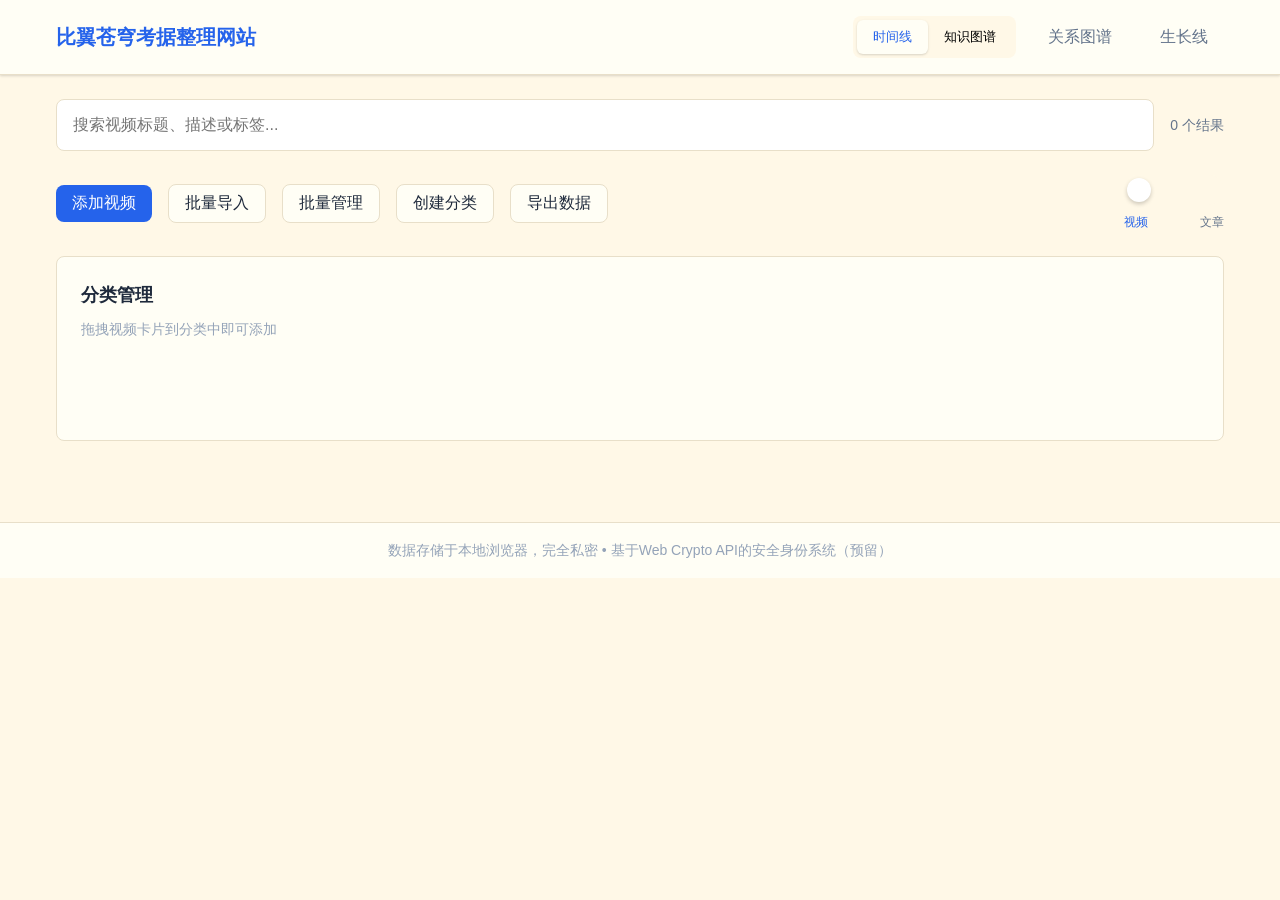
==== index.html @ 82d3953d "Add files via upload" ====
<!DOCTYPE html>
<html lang="zh-CN">
<head>
    <meta charset="UTF-8">
    <meta name="viewport" content="width=device-width, initial-scale=1.0">
    <title>比翼苍穹考据整理网站</title>
    <link rel="stylesheet" href="style.css">
</head>
<body>
    <header class="header">
        <div class="container">
            <h1 class="site-title">比翼苍穹考据整理网站</h1>
            <nav class="nav">
                <div class="mode-switcher">
                    <button class="mode-btn active" data-mode="timeline">时间线</button>
                    <button class="mode-btn" data-mode="knowledge">知识图谱</button>
                </div>
                <div class="nav-links">
                    <a href="relations.html" class="nav-link">关系图谱</a>
                    <a href="growth-graph.html" class="nav-link">生长线</a>
                </div>
            </nav>
        </div>
    </header>

    <main class="main">
        <div class="container">
            <!-- 搜索区域 -->
            <section class="search-section">
                <div class="search-container">
                    <input type="text" id="search-input" class="search-input" placeholder="搜索视频标题、描述或标签...">
                    <div class="search-stats">
                        <span id="search-results-count">0</span> 个结果
                    </div>
                </div>
                <div id="tag-cloud" class="tag-cloud hidden">
                    <!-- 标签云将在知识图谱模式下动态生成 -->
                </div>
            </section>

            <!-- 操作按钮 -->
            <section class="actions-section">
                <button id="add-video-btn" class="btn btn-primary">添加视频</button>
                <button id="batch-import-btn" class="btn btn-secondary">批量导入</button>
                <button id="batch-manage-btn" class="btn btn-secondary">批量管理</button>
                <button id="add-category-btn" class="btn btn-secondary">创建分类</button>
                <button id="export-btn" class="btn btn-secondary">导出数据</button>
                <!-- 视频/文章切换按钮 -->
                <div class="type-toggle">
                    <div class="toggle-container">
                        <div class="toggle-track">
                            <div class="toggle-thumb" id="type-toggle"></div>
                        </div>
                        <div class="toggle-labels">
                            <span class="toggle-label video-label active">视频</span>
                            <span class="toggle-label article-label">文章</span>
                        </div>
                    </div>
                </div>
            </section>

            <!-- 批量管理工具栏 -->
            <section id="batch-toolbar" class="batch-toolbar hidden">
                <div class="batch-toolbar-left">
                    <span class="batch-select-info">已选择 <span id="batch-selected-count">0</span> 项</span>
                </div>
                <div class="batch-toolbar-right">
                    <button type="button" id="batch-select-all-btn" class="btn btn-secondary btn-sm">全选</button>
                    <button type="button" id="batch-deselect-all-btn" class="btn btn-secondary btn-sm">全不选</button>
                    <button type="button" id="batch-delete-btn" class="btn btn-danger btn-sm">批量删除</button>
                    <button type="button" id="batch-exit-btn" class="btn btn-secondary btn-sm">退出管理</button>
                </div>
            </section>

            <!-- 接口管理（仅开发者模式可见） -->
            <section class="api-section" aria-hidden="true">
                <h3>B站接口管理</h3>
                <p class="api-section-hint">设置要自动监控的B站空间页面，系统将每24小时自动检测并导入新视频与专栏。</p>
                <div class="api-settings">
                    <div class="api-setting">
                        <label for="video-api-url">视频空间页</label>
                        <input type="text" id="video-api-url" placeholder="https://space.bilibili.com/.../upload/video" value="https://space.bilibili.com/1939904826/upload/video">
                    </div>
                    <div class="api-setting">
                        <label for="article-api-url">专栏空间页</label>
                        <input type="text" id="article-api-url" placeholder="https://space.bilibili.com/.../upload/opus" value="https://space.bilibili.com/1939904826/upload/opus">
                    </div>
                    <div class="api-actions">
                        <button id="save-api-btn" class="btn btn-secondary">保存接口设置</button>
                        <button id="refresh-api-btn" class="btn btn-primary">手动刷新爬取</button>
                    </div>
                    <p id="api-crawl-status" class="api-crawl-status"></p>
                    <div class="api-setting dev-tools-block">
                        <h4>开发者工具</h4>
                        <p class="api-section-hint">控制台命令：<code>KBDev.enable()</code> 开启开发者 · <code>KBDev.disable()</code> 游客模式 · <code>KBDev.enableFloat()</code> 开启本站悬浮窗 · <code>KBDev.status()</code> 查看状态</p>
                        <label class="float-crawler-setting-label" id="float-crawler-setting-row">
                            <input type="checkbox" id="float-crawler-toggle-setting">
                            开启本站 B 站爬取悬浮窗
                        </label>
                        <div class="api-setting">
                            <label for="kb-bookmarklet-url">知识库地址（导入目标）</label>
                            <input type="text" id="kb-bookmarklet-url" placeholder="index.html 的完整 URL 或 file:/// 路径">
                            <div class="api-actions">
                                <button type="button" id="copy-userscript-btn" class="btn btn-primary btn-sm">复制油猴脚本（推荐）</button>
                                <button type="button" id="copy-bookmarklet-btn" class="btn btn-secondary btn-sm">复制 B 站激活书签</button>
                            </div>
                            <p class="api-section-hint"><strong>在 B 站显示悬浮窗：</strong>安装油猴脚本（Tampermonkey）后，访问任意 bilibili.com 页面即可看到右下角「爬」按钮。或复制激活书签，在 B 站页面点击一次即可激活。</p>
                            <p class="api-section-hint">爬取流程：在 B 站页面点击悬浮窗 → 选择视频/专栏 → 编辑后「导入知识库」→ 自动打开知识库页面确认导入。</p>
                        </div>
                    </div>
                </div>
            </section>

            <!-- 分类区域 -->
            <section id="categories-section" class="categories-section">
                <h3 class="section-title">分类管理</h3>
                <p class="section-hint">拖拽视频卡片到分类中即可添加</p>
                <div id="categories-container" class="categories-container">
                    <!-- 分类将在这里动态渲染 -->
                </div>
            </section>

            <!-- 内容容器 -->
            <section id="content-container" class="content-container">
                <!-- 视频卡片将在这里动态渲染 -->
            </section>

            <!-- 加载指示器 -->
            <div id="loading-indicator" class="loading-indicator hidden">
                <div class="spinner"></div>
                <span>加载中...</span>
            </div>

            <!-- 滚动哨兵（用于无限滚动） -->
            <div id="scroll-sentinel" class="scroll-sentinel"></div>
        </div>
    </main>

    <!-- 添加视频模态框 -->
    <div id="add-video-modal" class="modal hidden">
        <div class="modal-content">
            <div class="modal-header">
                <h2>添加内容</h2>
                <button id="close-modal" class="close-btn">×</button>
            </div>
            <form id="video-form" class="video-form">
                <div class="form-group">
                    <label for="content-type">内容类型</label>
                    <select id="content-type" name="type" class="form-control">
                        <option value="video">视频</option>
                        <option value="article">文章</option>
                    </select>
                </div>
                
                <div class="form-group">
                    <label for="video-url">链接</label>
                    <input type="url" id="video-url" name="url" required placeholder="https://www.bilibili.com/video/BV... 或 https://www.bilibili.com/read/cv...">
                    <button type="button" id="smart-fill-btn" class="btn btn-smart">智能填充</button>
                </div>
                
                <div class="form-group">
                    <label for="video-title">标题</label>
                    <input type="text" id="video-title" name="title" required placeholder="标题">
                </div>
                
                <div class="form-group">
                    <label for="video-cover">封面图URL</label>
                    <input type="url" id="video-cover" name="cover" placeholder="https://...">
                </div>
                
                <div class="form-group">
                    <label for="cover-upload">上传封面图</label>
                    <input type="file" id="cover-upload" name="cover-upload" accept="image/*">
                    <div id="cover-preview" class="cover-preview">
                        <img id="preview-image" src="" alt="预览" class="hidden">
                    </div>
                    <div id="paste-area" class="paste-area">
                        <p>或直接粘贴图片到此处</p>
                    </div>
                </div>
                
                <div class="form-group">
                    <label for="video-desc">描述</label>
                    <textarea id="video-desc" name="desc" rows="3" placeholder="简介或笔记"></textarea>
                </div>
                
                <div class="form-group">
                    <label for="video-tags">标签</label>
                    <div class="tags-input-container">
                        <input type="text" id="video-tags" placeholder="输入标签，按回车或逗号分隔">
                        <div id="tags-preview" class="tags-preview"></div>
                    </div>
                </div>
                
                <div class="form-actions">
                    <button type="submit" class="btn btn-primary">保存</button>
                    <button type="button" id="cancel-form" class="btn btn-secondary">取消</button>
                </div>
            </form>
        </div>
    </div>

    <!-- 批量导入模态框 -->
    <div id="batch-import-modal" class="modal hidden">
        <div class="modal-content batch-import-content">
            <div class="modal-header">
                <h2>批量导入链接</h2>
                <button id="close-batch-modal" class="close-btn">×</button>
            </div>
            <div class="batch-import-body">
                <div class="batch-import-tip">
                    <span class="tip-icon">💡</span>
                    <p>每行输入一个网页链接，支持 B站视频/文章、YouTube、任意网页等。系统会自动识别并提取标题等信息。</p>
                </div>
                
                <div class="form-group">
                    <label for="batch-url-input">链接列表</label>
                    <textarea id="batch-url-input" rows="10" placeholder="https://www.bilibili.com/video/BV1xx411c7XX&#10;https://www.bilibili.com/read/cv12345678&#10;https://www.youtube.com/watch?v=xxxxx&#10;https://example.com/article"></textarea>
                    <div class="batch-actions-row">
                        <button type="button" id="batch-paste-btn" class="btn btn-sm btn-secondary">从剪贴板粘贴</button>
                        <button type="button" id="batch-clear-btn" class="btn btn-sm btn-secondary">清空</button>
                        <span class="batch-count"><span id="batch-url-count">0</span> 个链接</span>
                    </div>
                </div>

                <div class="form-group">
                    <label>通用设置（应用于所有条目）</label>
                    <div class="batch-settings">
                        <div class="setting-item">
                            <label for="batch-default-type">默认类型</label>
                            <select id="batch-default-type" class="form-control form-control-sm">
                                <option value="auto">自动检测</option>
                                <option value="video">视频</option>
                                <option value="article">文章</option>
                            </select>
                        </div>
                        <div class="setting-item">
                            <label for="batch-tags">通用标签</label>
                            <input type="text" id="batch-tags" class="form-control form-control-sm" placeholder="多个标签用逗号分隔">
                        </div>
                    </div>
                </div>

                <div id="batch-preview-area" class="batch-preview-area hidden">
                    <h3>预览 (<span id="batch-preview-count">0</span> 条)</h3>
                    <div id="batch-preview-list" class="batch-preview-list"></div>
                </div>

                <div id="batch-progress-area" class="batch-progress-area hidden">
                    <div class="progress-bar-container">
                        <div class="progress-bar" id="batch-progress-bar" style="width: 0%"></div>
                    </div>
                    <p id="batch-progress-text">正在处理...</p>
                </div>

                <div class="batch-form-actions">
                    <button type="button" id="batch-preview-btn" class="btn btn-primary">预览</button>
                    <button type="button" id="batch-start-btn" class="btn btn-primary hidden">开始导入</button>
                    <button type="button" id="cancel-batch-modal" class="btn btn-secondary">关闭</button>
                </div>
            </div>
        </div>
    </div>

    <!-- 底部声明 -->
    <footer class="footer">
        <div class="container">
            <p>数据存储于本地浏览器，完全私密 • 基于Web Crypto API的安全身份系统（预留）</p>
        </div>
    </footer>

    <!-- B站爬取悬浮窗（开发者模式可开启） -->
    <div id="float-crawler-root" class="float-crawler-root hidden">
        <button id="float-crawler-fab" class="float-crawler-fab" type="button" title="B站页面爬取">爬</button>
        <div id="float-crawler-panel" class="float-crawler-panel hidden">
            <div class="float-crawler-header">
                <h3>B站页面爬取</h3>
                <button id="float-crawler-close" class="float-crawler-close" type="button">×</button>
            </div>
            <div class="float-crawler-body">
                <div class="float-crawler-url-row">
                    <input type="url" id="float-crawler-url" placeholder="粘贴 B 站页面链接，如空间投稿页、搜索结果页">
                    <div class="float-crawler-url-actions">
                        <button type="button" id="float-crawler-paste-url" class="btn btn-secondary btn-sm">粘贴链接</button>
                        <button type="button" id="float-crawler-use-current" class="btn btn-secondary btn-sm">使用说明</button>
                    </div>
                </div>
                <p id="float-crawler-status" class="float-crawler-status">选择要爬取的内容类型</p>
                <div id="float-crawler-step-menu" class="float-crawler-step-menu">
                    <button type="button" id="float-crawler-crawl-video" class="btn btn-primary float-crawler-type-btn">爬取视频</button>
                    <button type="button" id="float-crawler-crawl-article" class="btn btn-secondary float-crawler-type-btn">爬取专栏</button>
                </div>
                <div id="float-crawler-preview" class="float-crawler-preview hidden">
                    <div class="float-crawler-preview-toolbar">
                        <label>统一分类
                            <select id="float-crawler-global-category"></select>
                        </label>
                        <button type="button" id="float-crawler-select-all" class="btn btn-secondary btn-sm">全选</button>
                        <button type="button" id="float-crawler-select-none" class="btn btn-secondary btn-sm">全不选</button>
                    </div>
                    <div id="float-crawler-preview-list" class="float-crawler-preview-list"></div>
                    <div class="float-crawler-preview-actions">
                        <button type="button" id="float-crawler-back" class="btn btn-secondary">返回</button>
                        <button type="button" id="float-crawler-confirm" class="btn btn-primary">确定导入</button>
                    </div>
                </div>
            </div>
        </div>
    </div>

    <!-- 脚本引入 -->
    <script src="https://cdn.jsdelivr.net/npm/flexsearch@0.7.31/dist/flexsearch.bundle.js"></script>
    <script src="models.js"></script>
    <script src="db.js"></script>
    <script src="core.js"></script>
    <script src="bilibili-crawler.js"></script>
    <script src="dev-mode.js"></script>
    <script src="ui.js"></script>
    <script src="float-crawler.js"></script>
    <script src="app.js"></script>
</body>
</html>
---- style.css ----
/* CSS变量定义 - 主题系统 */
:root {
    --primary-color: #2563eb;
    --primary-hover: #1d4ed8;
    --secondary-color: #64748b;
    --success-color: #10b981;
    --warning-color: #f59e0b;
    --error-color: #ef4444;
    
    --bg-primary: #FFFEF5;
    --bg-secondary: #FFF8E7;
    --bg-tertiary: #F5EFE0;
    
    --text-primary: #1e293b;
    --text-secondary: #64748b;
    --text-muted: #94a3b8;
    
    --border-color: #E8DFC9;
    --border-radius: 8px;
    --shadow: 0 1px 3px 0 rgba(0, 0, 0, 0.1), 0 1px 2px 0 rgba(0, 0, 0, 0.06);
    --shadow-lg: 0 10px 15px -3px rgba(0, 0, 0, 0.1), 0 4px 6px -2px rgba(0, 0, 0, 0.05);
    
    --font-family: -apple-system, BlinkMacSystemFont, 'Segoe UI', Roboto, sans-serif;
    --font-size-sm: 0.875rem;
    --font-size-base: 1rem;
    --font-size-lg: 1.125rem;
    --font-size-xl: 1.25rem;
    
    --spacing-xs: 0.25rem;
    --spacing-sm: 0.5rem;
    --spacing-md: 1rem;
    --spacing-lg: 1.5rem;
    --spacing-xl: 2rem;
}

/* 重置和基础样式 */
* {
    margin: 0;
    padding: 0;
    box-sizing: border-box;
}

body {
    font-family: var(--font-family);
    font-size: var(--font-size-base);
    line-height: 1.6;
    color: var(--text-primary);
    background-color: var(--bg-secondary);
}

.container {
    max-width: 1200px;
    margin: 0 auto;
    padding: 0 var(--spacing-md);
}

/* 头部样式 */
.header {
    background-color: var(--bg-primary);
    border-bottom: 1px solid var(--border-color);
    position: sticky;
    top: 0;
    z-index: 100;
    box-shadow: var(--shadow);
}

.header .container {
    display: flex;
    justify-content: space-between;
    align-items: center;
    padding: var(--spacing-md);
}

.site-title {
    font-size: var(--font-size-xl);
    font-weight: 700;
    color: var(--primary-color);
}

.nav {
    display: flex;
    align-items: center;
    gap: var(--spacing-md);
}

.nav-links {
    display: flex;
    gap: var(--spacing-md);
}

.nav-link {
    text-decoration: none;
    color: var(--text-secondary);
    font-size: var(--font-size-base);
    padding: var(--spacing-sm) var(--spacing-md);
    border-radius: var(--border-radius);
    transition: all 0.2s ease;
}

.nav-link:hover {
    background-color: var(--bg-tertiary);
    color: var(--text-primary);
}

.mode-switcher {
    display: flex;
    background-color: var(--bg-secondary);
    border-radius: var(--border-radius);
    padding: var(--spacing-xs);
}

.mode-btn {
    padding: var(--spacing-sm) var(--spacing-md);
    border: none;
    background: transparent;
    border-radius: calc(var(--border-radius) - 2px);
    cursor: pointer;
    font-weight: 500;
    transition: all 0.2s ease;
}

.mode-btn.active {
    background-color: var(--bg-primary);
    color: var(--primary-color);
    box-shadow: var(--shadow);
}

.mode-btn:hover:not(.active) {
    background-color: var(--bg-tertiary);
}

/* 主内容区域 */
.main {
    padding: var(--spacing-lg) 0;
}

/* 搜索区域 */
.search-section {
    margin-bottom: var(--spacing-lg);
}

.search-container {
    display: flex;
    align-items: center;
    gap: var(--spacing-md);
    margin-bottom: var(--spacing-md);
}

.search-input {
    flex: 1;
    padding: var(--spacing-md);
    border: 1px solid var(--border-color);
    border-radius: var(--border-radius);
    font-size: var(--font-size-base);
    transition: all 0.2s ease;
}

.search-input:focus {
    outline: none;
    border-color: var(--primary-color);
    box-shadow: 0 0 0 3px rgba(37, 99, 235, 0.1);
}

.search-stats {
    color: var(--text-secondary);
    font-size: var(--font-size-sm);
    white-space: nowrap;
}

/* 标签云 */
.tag-cloud {
    display: flex;
    flex-wrap: wrap;
    gap: var(--spacing-sm);
    padding: var(--spacing-md);
    background-color: var(--bg-primary);
    border-radius: var(--border-radius);
    border: 1px solid var(--border-color);
}

.tag {
    display: inline-flex;
    align-items: center;
    padding: var(--spacing-xs) var(--spacing-sm);
    background-color: var(--bg-secondary);
    color: var(--text-secondary);
    border-radius: 20px;
    font-size: var(--font-size-sm);
    cursor: pointer;
    transition: all 0.2s ease;
}

.tag:hover {
    background-color: var(--primary-color);
    color: white;
}

.tag.active {
    background-color: var(--primary-color);
    color: white;
}

.tag .count {
    margin-left: var(--spacing-xs);
    font-size: 0.75rem;
    opacity: 0.7;
}

/* 操作按钮区域 */
.actions-section {
    margin-bottom: var(--spacing-lg);
    display: flex;
    gap: var(--spacing-md);
    align-items: center;
}

.btn {
    padding: var(--spacing-sm) var(--spacing-md);
    border: none;
    border-radius: var(--border-radius);
    font-weight: 500;
    cursor: pointer;
    transition: all 0.2s ease;
    font-size: var(--font-size-base);
}

/* 视频/文章切换按钮 */
.type-toggle {
    display: flex;
    align-items: center;
    margin-left: auto;
    font-size: var(--font-size-sm);
}

.toggle-container {
    display: flex;
    flex-direction: column;
    align-items: center;
    gap: 8px;
}

.toggle-track {
    position: relative;
    width: 100px;
    height: 30px;
    background-color: var(--bg-secondary);
    border-radius: 15px;
    cursor: pointer;
    transition: background-color 0.3s ease;
}

.toggle-thumb {
    position: absolute;
    top: 3px;
    left: 3px;
    width: 24px;
    height: 24px;
    background-color: white;
    border-radius: 50%;
    transition: transform 0.3s ease;
    box-shadow: 0 2px 4px rgba(0, 0, 0, 0.2);
}

.toggle-track.active {
    background-color: var(--primary-color);
}

.toggle-thumb.article {
    transform: translateX(70px);
}

.toggle-labels {
    display: flex;
    justify-content: space-between;
    width: 100px;
    font-size: 12px;
}

.toggle-label {
    color: var(--text-secondary);
    transition: color 0.3s ease;
}

.toggle-label.active {
    color: var(--primary-color);
    font-weight: 500;
}

/* 接口管理区域（默认隐藏，仅开发者模式可见） */
.api-section {
    display: none;
    margin-bottom: var(--spacing-lg);
    padding: var(--spacing-md);
    background-color: var(--bg-secondary);
    border-radius: var(--border-radius);
}

.developer-mode .api-section {
    display: block;
}

.api-section h3 {
    margin-bottom: var(--spacing-md);
    font-size: var(--font-size-lg);
    font-weight: 600;
}

.api-settings {
    display: flex;
    flex-direction: column;
    gap: var(--spacing-md);
}

.api-setting {
    display: flex;
    flex-direction: column;
    gap: var(--spacing-sm);
}

.api-setting label {
    font-size: var(--font-size-sm);
    font-weight: 500;
    color: var(--text-secondary);
}

.api-setting input {
    padding: var(--spacing-sm);
    border: 1px solid var(--border-color);
    border-radius: var(--border-radius);
    font-size: var(--font-size-base);
    transition: border-color 0.2s ease;
}

.api-setting input:focus {
    outline: none;
    border-color: var(--primary-color);
    box-shadow: 0 0 0 3px rgba(59, 130, 246, 0.1);
}

#save-api-btn {
    align-self: flex-start;
}

.api-actions {
    display: flex;
    gap: var(--spacing-sm);
    margin-top: var(--spacing-sm);
}

.api-section-hint,
.api-crawl-status {
    font-size: var(--font-size-sm);
    color: var(--text-secondary);
    margin: 0;
}

.api-crawl-status {
    margin-top: var(--spacing-sm);
}

.api-actions .btn {
    flex: 1;
    min-width: 120px;
}

/* 分类项样式 */
.category-item {
    display: inline-flex;
    align-items: center;
    gap: 5px;
    padding: 6px 12px;
    background-color: var(--bg-secondary);
    border-radius: 16px;
    margin-right: 10px;
    margin-bottom: 10px;
    cursor: pointer;
    transition: all 0.2s ease;
    position: relative;
}

.category-item:hover {
    background-color: var(--bg-hover);
}

.category-item.active {
    background-color: var(--primary-color);
    color: white;
}

.category-count {
    font-size: var(--font-size-xs);
    opacity: 0.8;
}

.btn-delete-category {
    background: none;
    border: none;
    color: inherit;
    font-size: 14px;
    cursor: pointer;
    padding: 0 4px;
    margin-left: 5px;
    opacity: 0.7;
    transition: opacity 0.2s ease;
}

.btn-delete-category:hover {
    opacity: 1;
}

.btn-primary {
    background-color: var(--primary-color);
    color: white;
}

.btn-primary:hover {
    background-color: var(--primary-hover);
}

.btn-secondary {
    background-color: var(--bg-primary);
    color: var(--text-primary);
    border: 1px solid var(--border-color);
}

.btn-secondary:hover {
    background-color: var(--bg-secondary);
}

.btn-smart {
    background-color: var(--warning-color);
    color: white;
    font-size: var(--font-size-sm);
    padding: var(--spacing-xs) var(--spacing-sm);
}

.btn-smart:hover {
    background-color: #eab308;
}

/* 内容容器 - 响应式设计 */
.content-container {
    /* 容器查询定义 */
    container-type: inline-size;
    container-name: content-container;
}

/* 时间线模式样式 */
.timeline-view {
    display: flex;
    flex-direction: column;
    gap: var(--spacing-md);
}

/* 知识图谱模式样式 */
.knowledge-view {
    display: grid;
    gap: var(--spacing-md);
}

/* 容器查询：根据容器宽度调整布局 */
@container content-container (min-width: 1024px) {
    .timeline-view {
        gap: var(--spacing-lg);
    }
    
    .knowledge-view {
        grid-template-columns: repeat(3, 1fr);
    }
}

@container content-container (min-width: 768px) and (max-width: 1023px) {
    .knowledge-view {
        grid-template-columns: repeat(2, 1fr);
    }
}

@container content-container (max-width: 767px) {
    .knowledge-view {
        grid-template-columns: 1fr;
    }
}

/* 视频卡片样式 */
.video-card {
    background-color: var(--bg-primary);
    border-radius: var(--border-radius);
    box-shadow: var(--shadow);
    overflow: hidden;
    transition: all 0.3s ease;
}

.video-card:hover {
    transform: translateY(-2px);
    box-shadow: var(--shadow-lg);
}

.video-card.timeline {
    display: grid;
    grid-template-columns: 120px 1fr;
    gap: var(--spacing-md);
    padding: var(--spacing-md);
}

.video-card.knowledge {
    display: flex;
    flex-direction: column;
}

.video-cover {
    width: 100%;
    height: 80px;
    border-radius: calc(var(--border-radius) - 2px);
}

.video-cover img {
    width: 100%;
    height: 100%;
    object-fit: cover;
}

.no-cover {
    display: flex;
    align-items: center;
    justify-content: center;
    background-color: var(--bg-secondary);
    color: var(--text-muted);
    font-size: var(--font-size-sm);
}

/* 封面预览样式 */
.cover-preview {
    margin-top: var(--spacing-sm);
    border: 1px solid var(--border-color);
    border-radius: var(--border-radius);
    padding: var(--spacing-sm);
    background-color: var(--bg-secondary);
    display: flex;
    align-items: center;
    justify-content: center;
}

.cover-preview img {
    max-width: 100%;
    max-height: 150px;
    border-radius: var(--border-radius);
}

.cover-preview img.hidden {
    display: none;
}

/* 粘贴区域样式 */
.paste-area {
    margin-top: var(--spacing-sm);
    border: 2px dashed var(--border-color);
    border-radius: var(--border-radius);
    padding: var(--spacing-lg);
    background-color: var(--bg-secondary);
    text-align: center;
    cursor: pointer;
    transition: all 0.2s ease;
    user-select: none;
    outline: none; /* 移除contenteditable的默认聚焦边框 */
}

.paste-area:hover {
    border-color: var(--primary-color);
    background-color: rgba(59, 130, 246, 0.05);
}

.paste-area:focus,
.paste-area.paste-active {
    border-color: var(--primary-color);
    border-style: solid;
    background-color: rgba(59, 130, 246, 0.08);
    box-shadow: 0 0 0 3px rgba(59, 130, 246, 0.1);
}

.paste-area.paste-dragover {
    border-color: #10b981;
    border-style: solid;
    background-color: rgba(16, 185, 129, 0.08);
}

.paste-area p {
    margin: 0;
    color: var(--text-secondary);
    font-size: var(--font-size-sm);
}

.video-card.knowledge .video-cover {
    height: 120px;
}

.video-content {
    flex: 1;
    display: flex;
    flex-direction: column;
    gap: var(--spacing-sm);
}

.video-title {
    font-weight: 600;
    font-size: var(--font-size-base);
    color: var(--text-primary);
    line-height: 1.4;
}

.video-desc {
    color: var(--text-secondary);
    font-size: var(--font-size-sm);
    line-height: 1.5;
    display: -webkit-box;
    -webkit-line-clamp: 2;
    -webkit-box-orient: vertical;
    overflow: hidden;
}

.video-meta {
    display: flex;
    justify-content: space-between;
    align-items: center;
    margin-top: auto;
}

.video-date {
    color: var(--text-muted);
    font-size: var(--font-size-sm);
}

.video-tags {
    display: flex;
    flex-wrap: wrap;
    gap: var(--spacing-xs);
}

.video-tag {
    padding: 2px 6px;
    background-color: var(--bg-secondary);
    color: var(--text-secondary);
    border-radius: 10px;
    font-size: 0.75rem;
}

/* ==================== 批量管理样式 ==================== */
.btn-danger {
    background-color: #ef4444;
    color: #fff;
    border: none;
}

.btn-danger:hover {
    background-color: #dc2626;
}

.batch-toolbar {
    display: flex;
    justify-content: space-between;
    align-items: center;
    padding: var(--spacing-sm) var(--spacing-md);
    background-color: rgba(59, 130, 246, 0.08);
    border: 1px solid rgba(59, 130, 246, 0.3);
    border-radius: var(--border-radius);
    margin-bottom: var(--spacing-md);
    flex-wrap: wrap;
    gap: var(--spacing-sm);
}

.batch-toolbar-left {
    display: flex;
    align-items: center;
    gap: var(--spacing-sm);
}

.batch-toolbar-right {
    display: flex;
    align-items: center;
    gap: var(--spacing-xs);
    flex-wrap: wrap;
}

.batch-select-info {
    font-size: var(--font-size-sm);
    color: var(--text-primary);
    font-weight: 500;
}

.batch-select-info span {
    color: var(--primary-color);
    font-weight: 700;
}

.batch-card-check {
    display: flex;
    align-items: center;
    cursor: pointer;
    padding: 4px;
    user-select: none;
}

.batch-card-check input[type="checkbox"] {
    width: 18px;
    height: 18px;
    cursor: pointer;
    accent-color: var(--primary-color);
}

.video-card.batch-selected {
    border: 2px solid var(--primary-color);
    background-color: rgba(59, 130, 246, 0.05);
    box-shadow: 0 0 0 3px rgba(59, 130, 246, 0.1);
}

.video-card.batch-selected .video-cover {
    opacity: 0.85;
}

/* 批量模式下卡片样式调整 */
.video-card.timeline .batch-card-check {
    position: absolute;
    top: var(--spacing-xs);
    left: var(--spacing-xs);
    z-index: 1;
    background: rgba(255, 255, 255, 0.9);
    border-radius: 4px;
    padding: 2px;
}

.video-card.timeline {
    position: relative;
}

.video-card.knowledge .batch-card-check {
    position: absolute;
    top: var(--spacing-xs);
    left: var(--spacing-xs);
    z-index: 1;
    background: rgba(255, 255, 255, 0.9);
    border-radius: 4px;
    padding: 2px;
}

.video-card.knowledge {
    position: relative;
}

/* 模态框样式 */
.modal {
    position: fixed;
    top: 0;
    left: 0;
    width: 100%;
    height: 100%;
    background-color: rgba(0, 0, 0, 0.5);
    display: flex;
    justify-content: center;
    align-items: center;
    z-index: 1000;
}

.modal.hidden {
    display: none;
}

.modal-content {
    background-color: var(--bg-primary);
    border-radius: var(--border-radius);
    box-shadow: var(--shadow-lg);
    width: 90%;
    max-width: 500px;
    max-height: 90vh;
    overflow-y: auto;
}

.modal-header {
    display: flex;
    justify-content: space-between;
    align-items: center;
    padding: var(--spacing-lg);
    border-bottom: 1px solid var(--border-color);
}

.close-btn {
    background: none;
    border: none;
    font-size: var(--font-size-xl);
    cursor: pointer;
    color: var(--text-secondary);
}

.close-btn:hover {
    color: var(--text-primary);
}

/* 表单样式 */
.video-form {
    padding: var(--spacing-lg);
}

.form-group {
    margin-bottom: var(--spacing-md);
}

.form-group label {
    display: block;
    margin-bottom: var(--spacing-sm);
    font-weight: 500;
    color: var(--text-primary);
}

.form-group input,
.form-group textarea {
    width: 100%;
    padding: var(--spacing-sm);
    border: 1px solid var(--border-color);
    border-radius: var(--border-radius);
    font-size: var(--font-size-base);
    transition: border-color 0.2s ease;
}

.form-group input:focus,
.form-group textarea:focus {
    outline: none;
    border-color: var(--primary-color);
}

.tags-input-container {
    position: relative;
}

.tags-preview {
    display: flex;
    flex-wrap: wrap;
    gap: var(--spacing-xs);
    margin-top: var(--spacing-sm);
}

.tag-preview {
    display: inline-flex;
    align-items: center;
    padding: 4px 8px;
    background-color: var(--primary-color);
    color: white;
    border-radius: 12px;
    font-size: var(--font-size-sm);
}

.tag-preview .remove {
    margin-left: 4px;
    cursor: pointer;
    font-weight: bold;
}

.form-actions {
    display: flex;
    gap: var(--spacing-md);
    justify-content: flex-end;
    margin-top: var(--spacing-lg);
}

/* 加载指示器 */
.loading-indicator {
    display: flex;
    align-items: center;
    justify-content: center;
    gap: var(--spacing-sm);
    padding: var(--spacing-lg);
    color: var(--text-secondary);
}

.spinner {
    width: 20px;
    height: 20px;
    border: 2px solid var(--border-color);
    border-top: 2px solid var(--primary-color);
    border-radius: 50%;
    animation: spin 1s linear infinite;
}

@keyframes spin {
    0% { transform: rotate(0deg); }
    100% { transform: rotate(360deg); }
}

/* 滚动哨兵 */
.scroll-sentinel {
    height: 1px;
    visibility: hidden;
}

/* 底部样式 */
/* ==================== 批量导入样式 ==================== */
.batch-import-content {
    max-width: 700px;
    max-height: 85vh;
    overflow-y: auto;
}

.batch-import-body {
    padding: var(--spacing-md);
}

.batch-import-tip {
    display: flex;
    gap: var(--spacing-sm);
    padding: var(--spacing-md);
    background-color: rgba(59, 130, 246, 0.08);
    border-radius: var(--border-radius);
    margin-bottom: var(--spacing-md);
}

.batch-import-tip .tip-icon {
    font-size: 1.2em;
    flex-shrink: 0;
}

.batch-import-tip p {
    margin: 0;
    color: var(--text-secondary);
    font-size: var(--font-size-sm);
    line-height: 1.5;
}

#batch-url-input {
    width: 100%;
    min-height: 150px;
    resize: vertical;
    font-family: monospace;
    font-size: var(--font-size-sm);
}

.batch-actions-row {
    display: flex;
    align-items: center;
    gap: var(--spacing-sm);
    margin-top: var(--spacing-sm);
}

.batch-count {
    margin-left: auto;
    color: var(--text-secondary);
    font-size: var(--font-size-sm);
}

.batch-count span {
    font-weight: 600;
    color: var(--primary-color);
}

.btn-sm {
    padding: 4px 10px;
    font-size: var(--font-size-xs);
}

.batch-settings {
    display: flex;
    gap: var(--spacing-md);
    flex-wrap: wrap;
}

.setting-item {
    flex: 1;
    min-width: 140px;
}

.setting-item label {
    display: block;
    font-size: var(--font-size-sm);
    margin-bottom: 4px;
    color: var(--text-secondary);
}

.form-control-sm {
    padding: 6px 8px;
    font-size: var(--font-size-sm);
}

/* 预览区域 */
.batch-preview-area {
    border: 1px solid var(--border-color);
    border-radius: var(--border-radius);
    padding: var(--spacing-md);
    margin-top: var(--spacing-md);
    max-height: 300px;
    overflow-y: auto;
}

.batch-preview-area h3 {
    margin-top: 0;
    margin-bottom: var(--spacing-sm);
    font-size: var(--font-size-base);
}

.batch-preview-list {
    display: flex;
    flex-direction: column;
    gap: var(--spacing-sm);
}

.batch-preview-item {
    background-color: var(--bg-secondary);
    border: 1px solid var(--border-color);
    border-radius: var(--border-radius);
    padding: var(--spacing-sm) var(--spacing-md);
    transition: all 0.2s ease;
}

.batch-preview-item:hover {
    border-color: var(--primary-color);
}

.preview-item-header {
    display: flex;
    align-items: center;
    gap: var(--spacing-sm);
    margin-bottom: 4px;
}

.preview-item-num {
    font-weight: 600;
    color: var(--primary-color);
    font-size: var(--font-size-sm);
}

.preview-item-type {
    font-size: var(--font-size-xs);
    padding: 2px 8px;
    border-radius: 10px;
    background-color: #dbeafe;
    color: #1d4ed8;
}

.preview-item-type.article {
    background-color: #dcfce7;
    color: #16a34a;
}

.preview-item-title {
    font-weight: 500;
    font-size: var(--font-size-sm);
    margin-bottom: 2px;
}

.preview-item-title-edit {
    width: 100%;
    margin: 4px 0;
    padding: 4px 8px;
    border: 1px solid var(--border-color);
    border-radius: 4px;
    font-size: var(--font-size-sm);
    background-color: white;
}

.batch-preview-item:hover .preview-item-remove {
    opacity: 1;
}

.preview-item-edit-area {
    display: none;
    margin-top: 6px;
    padding-top: 6px;
    border-top: 1px dashed var(--border-color);
}

.batch-preview-item:hover .preview-item-edit-area {
    display: block;
}

.batch-preview-item:hover .preview-item-title {
    display: none;
}

.preview-edit-row {
    display: flex;
    align-items: center;
    gap: 6px;
    margin-bottom: 4px;
}

.preview-edit-label {
    font-size: 11px;
    color: var(--text-secondary);
    white-space: nowrap;
    min-width: 36px;
    text-align: right;
}

.preview-item-title-edit,
.preview-item-cover-edit,
.preview-item-tags-edit {
    flex: 1;
    padding: 3px 6px;
    border: 1px solid var(--border-color);
    border-radius: 4px;
    font-size: var(--font-size-sm);
    background-color: white;
}

.preview-paste-area {
    flex: 1;
    min-height: 28px;
    border: 1px dashed var(--border-color);
    border-radius: 4px;
    padding: 4px 6px;
    font-size: 11px;
    color: var(--text-secondary);
    cursor: pointer;
    background-color: var(--bg-secondary);
    transition: border-color 0.2s, background-color 0.2s;
    display: flex;
    align-items: center;
    justify-content: center;
    outline: none;
    overflow: hidden;
}

.preview-paste-area:hover {
    border-color: var(--primary-color);
    background-color: rgba(59, 130, 246, 0.05);
}

.preview-paste-area.paste-active,
.preview-paste-area:focus {
    border-color: var(--primary-color);
    border-style: solid;
    background-color: rgba(59, 130, 246, 0.08);
}

.preview-paste-area.paste-dragover {
    border-color: var(--success-color);
    border-style: solid;
    background-color: rgba(16, 185, 129, 0.08);
}

.preview-paste-hint {
    display: block;
    text-align: center;
    width: 100%;
}

.preview-item-url {
    font-size: var(--font-size-xs);
    color: var(--text-secondary);
    word-break: break-all;
    margin-bottom: 4px;
}

.preview-item-tags {
    display: flex;
    gap: 4px;
    flex-wrap: wrap;
    margin-bottom: 4px;
}

.preview-item-tags span {
    font-size: var(--font-size-xs);
    background-color: #f3f4f6;
    padding: 2px 6px;
    border-radius: 4px;
    color: var(--text-secondary);
}

.preview-item-remove {
    font-size: var(--font-size-xs);
    opacity: 0;
    transition: opacity 0.2s;
}

.batch-preview-item:hover .preview-item-remove {
    opacity: 1;
}

/* 进度条 */
.batch-progress-area {
    margin-top: var(--spacing-md);
    padding: var(--spacing-md);
    background-color: var(--bg-secondary);
    border-radius: var(--border-radius);
}

.progress-bar-container {
    height: 8px;
    background-color: #e5e7eb;
    border-radius: 4px;
    overflow: hidden;
    margin-bottom: var(--spacing-sm);
}

.progress-bar {
    height: 100%;
    background: linear-gradient(90deg, #3b82f6, #10b981);
    border-radius: 4px;
    transition: width 0.3s ease;
}

.batch-progress-area p {
    margin: 0;
    text-align: center;
    font-size: var(--font-size-sm);
    color: var(--text-secondary);
}

.batch-form-actions {
    display: flex;
    justify-content: flex-end;
    gap: var(--spacing-sm);
    margin-top: var(--spacing-lg);
    padding-top: var(--spacing-md);
    border-top: 1px solid var(--border-color);
}

.footer {
    background-color: var(--bg-primary);
    border-top: 1px solid var(--border-color);
    padding: var(--spacing-md) 0;
    margin-top: var(--spacing-xl);
}

.footer p {
    text-align: center;
    color: var(--text-muted);
    font-size: var(--font-size-sm);
}

/* 工具类 */
.hidden {
    display: none !important;
}

/* 响应式调整 */
@media (max-width: 768px) {
    .header .container {
        flex-direction: column;
        gap: var(--spacing-md);
    }
    
    .search-container {
        flex-direction: column;
        align-items: stretch;
    }
    
    .actions-section {
        flex-direction: column;
    }
    
    .video-card.timeline {
        grid-template-columns: 1fr;
    }
    
    .video-cover {
        height: 120px;
    }
    
    .modal-content {
        width: 95%;
        margin: var(--spacing-md);
    }
}

/* 无障碍支持 */
@media (prefers-reduced-motion: reduce) {
    * {
        animation-duration: 0.01ms !important;
        animation-iteration-count: 1 !important;
        transition-duration: 0.01ms !important;
    }
}

/* 高对比度模式支持 */
@media (prefers-contrast: high) {
    :root {
        --border-color: #000000;
        --shadow: 0 0 0 1px #000000;
    }
}

.categories-section {
    background-color: var(--bg-primary);
    border: 1px solid var(--border-color);
    border-radius: var(--border-radius);
    padding: var(--spacing-lg);
    margin-bottom: var(--spacing-lg);
}

.section-title {
    font-size: var(--font-size-lg);
    font-weight: 600;
    margin-bottom: var(--spacing-sm);
    color: var(--text-primary);
}

.section-hint {
    font-size: var(--font-size-sm);
    color: var(--text-muted);
    margin-bottom: var(--spacing-md);
}

.categories-container {
    display: flex;
    flex-wrap: wrap;
    gap: var(--spacing-md);
    min-height: 60px;
}

.category-item {
    display: flex;
    flex-direction: column;
    gap: var(--spacing-sm);
    padding: var(--spacing-sm) var(--spacing-md);
    background-color: var(--bg-secondary);
    border: 2px dashed var(--border-color);
    border-radius: var(--border-radius);
    cursor: pointer;
    transition: all 0.2s ease;
    min-width: 200px;
}

.category-item:hover {
    border-color: var(--primary-color);
    background-color: var(--bg-tertiary);
}

.category-item.active {
    border-color: var(--primary-color);
    background-color: rgba(59, 130, 246, 0.08);
    border-style: solid;
}

.category-item.drag-over {
    border-color: var(--success-color);
    background-color: rgba(16, 185, 129, 0.1);
    transform: scale(1.02);
}

.category-header {
    display: flex;
    align-items: center;
    gap: var(--spacing-sm);
    width: 100%;
}

.category-toggle-arrow {
    font-size: 10px;
    color: var(--text-muted);
    margin-left: auto;
    transition: transform 0.2s ease;
    user-select: none;
}

.category-name {
    font-weight: 500;
    color: var(--text-primary);
}

.category-count {
    font-size: var(--font-size-sm);
    color: var(--text-muted);
}

.category-content {
    width: 100%;
    padding-top: 4px;
    border-top: 1px dashed var(--border-color);
}

.category-empty {
    font-size: var(--font-size-sm);
    color: var(--text-muted);
    padding: 8px 4px;
    text-align: center;
}

.category-video-item {
    display: flex;
    align-items: center;
    gap: 6px;
    padding: 6px 4px;
    font-size: var(--font-size-sm);
    border-radius: 4px;
    transition: background 0.15s ease;
}

.category-video-item:hover {
    background: var(--bg-hover);
}

.category-video-title {
    flex: 1;
    color: var(--text-primary);
    white-space: nowrap;
    overflow: hidden;
    text-overflow: ellipsis;
}

.btn-remove-from-category {
    background: none;
    border: none;
    color: var(--text-muted);
    cursor: pointer;
    font-size: 14px;
    padding: 0 4px;
    line-height: 1;
    opacity: 0.6;
    transition: opacity 0.2s, color 0.2s;
}

.category-video-item:hover .btn-remove-from-category {
    opacity: 1;
}

.btn-remove-from-category:hover {
    color: var(--error-color);
}

.btn-delete-category {
    background: none;
    border: none;
    color: var(--text-muted);
    cursor: pointer;
    font-size: var(--font-size-lg);
    padding: 0 4px;
    line-height: 1;
}

.btn-delete-category:hover {
    color: var(--error-color);
}

.video-card.dragging {
    opacity: 0.5;
    transform: rotate(2deg);
}

.video-categories {
    font-size: var(--font-size-sm);
    color: var(--primary-color);
    margin-top: var(--spacing-xs);
}

.video-actions {
    display: flex;
    gap: var(--spacing-sm);
    margin-top: var(--spacing-sm);
    flex-wrap: wrap;
}

.video-actions .btn {
    font-size: var(--font-size-sm);
    padding: 4px 12px;
}

/* 卡片分类按钮：推到最右侧 */
.video-actions .card-category-btn {
    margin-left: auto;
}

/* 卡片分类下拉菜单 */
.card-category-menu {
    position: fixed;
    z-index: 9999;
    background: var(--bg-primary, #fff);
    border: 1px solid var(--border-color, #e5e7eb);
    border-radius: var(--border-radius, 8px);
    box-shadow: 0 8px 24px rgba(0, 0, 0, 0.15);
    min-width: 220px;
    max-width: 280px;
    font-size: var(--font-size-sm, 14px);
    overflow: hidden;
}

.card-category-menu-title {
    padding: 8px 14px;
    font-weight: 600;
    color: var(--text-primary, #1f2937);
    border-bottom: 1px solid var(--border-color, #e5e7eb);
}

.card-category-menu-list {
    max-height: 240px;
    overflow-y: auto;
    padding: 4px 0;
}

.card-category-menu-item {
    display: flex;
    align-items: center;
    gap: 6px;
    padding: 8px 14px;
    cursor: pointer;
    transition: background 0.15s ease;
}

.card-category-menu-item:hover {
    background: var(--bg-hover, #f3f4f6);
}

.card-category-menu-item.selected {
    background: rgba(59, 130, 246, 0.1);
}

.card-category-menu-item.selected .card-category-menu-name {
    color: var(--primary-color, #3b82f6);
    font-weight: 500;
}

.card-category-menu-item.already-in {
    cursor: pointer;
    opacity: 0.85;
}

.card-category-menu-item.already-in:hover {
    background: var(--bg-hover, #f3f4f6);
}

.card-category-menu-item.already-in.selected {
    background: rgba(239, 68, 68, 0.08);
}

.card-category-menu-item.already-in.selected .card-category-menu-name {
    color: var(--error-color, #ef4444);
    font-weight: 500;
}

.card-category-menu-name {
    flex: 1;
    color: var(--text-primary, #1f2937);
}

.card-category-menu-count {
    font-size: 0.75rem;
    color: var(--text-muted, #9ca3af);
}

.card-category-menu-badge {
    font-size: 0.7rem;
    color: var(--success-color, #10b981);
    background: rgba(16, 185, 129, 0.1);
    padding: 1px 6px;
    border-radius: 8px;
}

.card-category-menu-footer {
    display: flex;
    gap: 8px;
    justify-content: flex-end;
    padding: 8px 14px;
    border-top: 1px solid var(--border-color, #e5e7eb);
    background: var(--bg-secondary, #f9fafb);
}

.card-category-menu-footer .btn:disabled {
    opacity: 0.5;
    cursor: not-allowed;
}

/* B站爬取悬浮窗 */
.float-crawler-root.hidden {
    display: none;
}

.float-crawler-fab {
    position: fixed;
    right: 24px;
    bottom: 24px;
    width: 56px;
    height: 56px;
    border-radius: 50%;
    border: none;
    background: var(--primary-color, #3b82f6);
    color: #fff;
    font-size: 18px;
    font-weight: 700;
    box-shadow: 0 8px 24px rgba(59, 130, 246, 0.35);
    cursor: pointer;
    z-index: 9998;
    display: none;
    align-items: center;
    justify-content: center;
    transition: transform 0.2s ease, box-shadow 0.2s ease;
}

.float-crawler-fab:hover,
.float-crawler-fab.active {
    transform: scale(1.05);
    box-shadow: 0 10px 28px rgba(59, 130, 246, 0.45);
}

.float-crawler-panel {
    position: fixed;
    right: 24px;
    bottom: 92px;
    width: min(420px, calc(100vw - 32px));
    max-height: min(70vh, 640px);
    background: var(--bg-primary, #fff);
    border: 1px solid var(--border-color, #e5e7eb);
    border-radius: 16px;
    box-shadow: 0 16px 40px rgba(15, 23, 42, 0.18);
    z-index: 9999;
    display: flex;
    flex-direction: column;
    overflow: hidden;
}

.float-crawler-panel.hidden {
    display: none;
}

.float-crawler-header {
    display: flex;
    align-items: center;
    justify-content: space-between;
    padding: 14px 16px;
    border-bottom: 1px solid var(--border-color, #e5e7eb);
    background: var(--bg-secondary, #f8fafc);
}

.float-crawler-header h3 {
    margin: 0;
    font-size: 16px;
}

.float-crawler-close {
    border: none;
    background: transparent;
    font-size: 24px;
    line-height: 1;
    cursor: pointer;
    color: var(--text-secondary, #64748b);
}

.float-crawler-body {
    padding: 14px 16px 16px;
    overflow-y: auto;
}

.float-crawler-url-row input {
    width: 100%;
    padding: 10px 12px;
    border: 1px solid var(--border-color, #e5e7eb);
    border-radius: 8px;
    margin-bottom: 8px;
}

.float-crawler-url-actions {
    display: flex;
    gap: 8px;
    flex-wrap: wrap;
    margin-bottom: 10px;
}

.float-crawler-status {
    font-size: 13px;
    color: var(--text-secondary, #64748b);
    margin: 0 0 12px;
    line-height: 1.5;
}

.float-crawler-step-menu {
    display: grid;
    grid-template-columns: 1fr 1fr;
    gap: 10px;
}

.float-crawler-type-btn {
    width: 100%;
}

.float-crawler-preview-toolbar {
    display: flex;
    flex-wrap: wrap;
    gap: 8px;
    align-items: center;
    margin-bottom: 10px;
}

.float-crawler-preview-list {
    display: flex;
    flex-direction: column;
    gap: 10px;
    max-height: 320px;
    overflow-y: auto;
    margin-bottom: 12px;
}

.float-crawler-item {
    display: grid;
    grid-template-columns: auto 72px 1fr;
    gap: 10px;
    padding: 10px;
    border: 1px solid var(--border-color, #e5e7eb);
    border-radius: 10px;
    background: var(--bg-secondary, #f8fafc);
}

.float-crawler-item-check {
    display: flex;
    align-items: flex-start;
    padding-top: 4px;
}

.float-crawler-item-cover {
    width: 72px;
    height: 48px;
    object-fit: cover;
    border-radius: 6px;
    background: #e5e7eb;
}

.float-crawler-item-cover.no-cover {
    display: flex;
    align-items: center;
    justify-content: center;
    font-size: 12px;
    color: #64748b;
}

.float-crawler-item-fields {
    display: flex;
    flex-direction: column;
    gap: 6px;
    min-width: 0;
}

.float-crawler-item-title,
.float-crawler-item-category {
    width: 100%;
    padding: 6px 8px;
    border: 1px solid var(--border-color, #e5e7eb);
    border-radius: 6px;
    font-size: 13px;
}

.float-crawler-item-url {
    font-size: 11px;
    color: var(--text-secondary, #64748b);
    word-break: break-all;
    text-decoration: none;
}

.float-crawler-preview-actions {
    display: flex;
    justify-content: flex-end;
    gap: 8px;
}

.dev-tools-block {
    margin-top: 12px;
    padding-top: 12px;
    border-top: 1px dashed var(--border-color, #e5e7eb);
}

.dev-tools-block h4 {
    margin: 0 0 8px;
    font-size: 15px;
}

.dev-tools-block code {
    background: rgba(59, 130, 246, 0.08);
    padding: 1px 4px;
    border-radius: 4px;
    font-size: 12px;
}

.float-crawler-setting-label {
    display: flex;
    align-items: center;
    gap: 8px;
    margin: 10px 0;
    cursor: pointer;
}

.btn-sm {
    padding: 6px 12px;
    font-size: 13px;
}

@media (max-width: 768px) {
    .float-crawler-panel {
        right: 16px;
        left: 16px;
        width: auto;
        bottom: 88px;
    }

    .float-crawler-fab {
        right: 16px;
        bottom: 16px;
    }
}
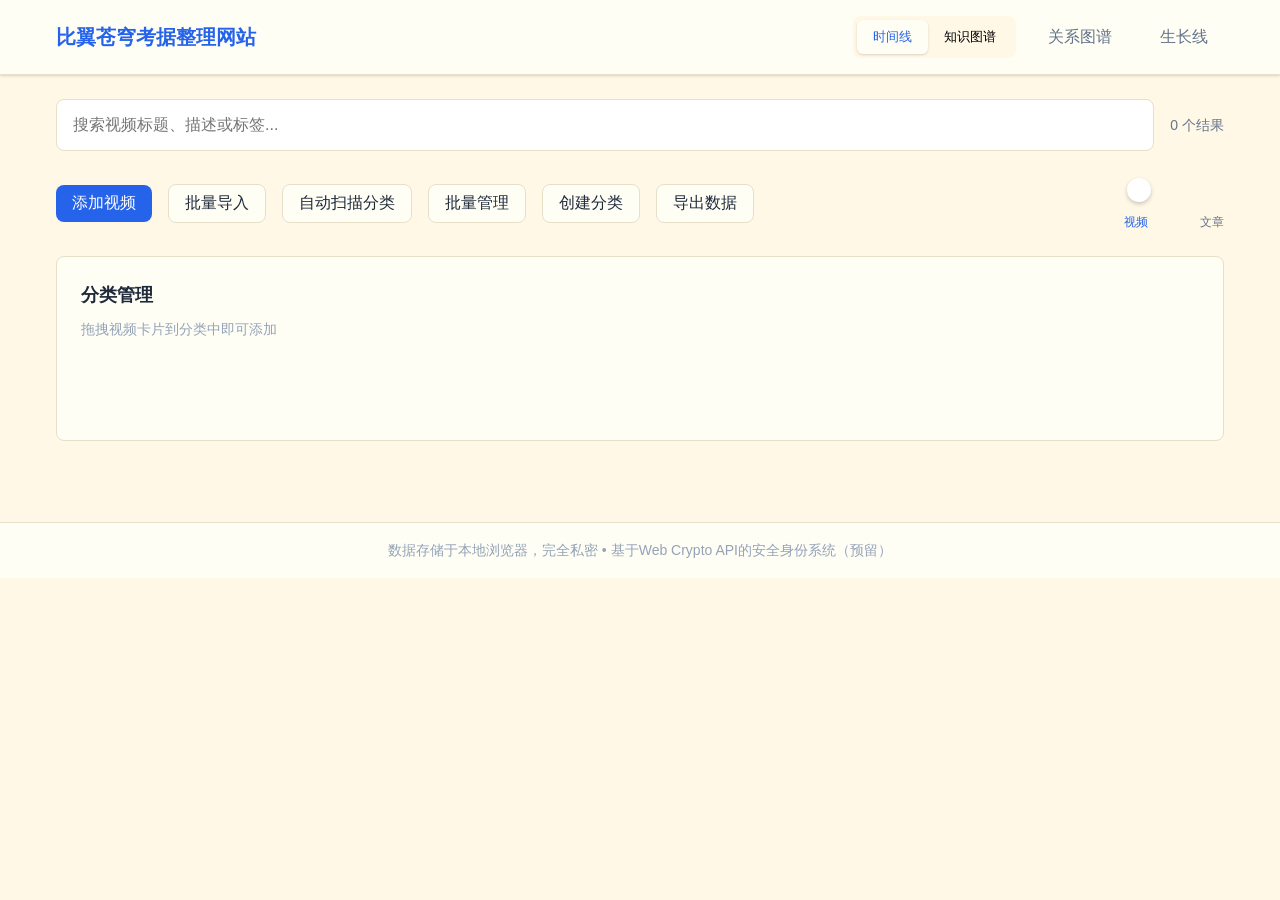
==== commit 7924d629: "Add files via upload" ====
--- a/index.html
+++ b/index.html
@@ -42,6 +42,7 @@
             <section class="actions-section">
                 <button id="add-video-btn" class="btn btn-primary">添加视频</button>
                 <button id="batch-import-btn" class="btn btn-secondary">批量导入</button>
+                <button id="auto-scan-category-btn" class="btn btn-secondary">自动扫描分类</button>
                 <button id="batch-manage-btn" class="btn btn-secondary">批量管理</button>
                 <button id="add-category-btn" class="btn btn-secondary">创建分类</button>
                 <button id="export-btn" class="btn btn-secondary">导出数据</button>
@@ -125,6 +126,9 @@
                 <!-- 视频卡片将在这里动态渲染 -->
             </section>
 
+            <!-- 分页控制 -->
+            <div id="pagination-container" class="pagination-container"></div>
+
             <!-- 加载指示器 -->
             <div id="loading-indicator" class="loading-indicator hidden">
                 <div class="spinner"></div>
--- a/style.css
+++ b/style.css
@@ -1678,9 +1678,50 @@
     display: flex;
     flex-direction: column;
     gap: 10px;
-    max-height: 320px;
+    max-height: 400px;
     overflow-y: auto;
     margin-bottom: 12px;
+}
+
+.float-crawler-pagination {
+    display: flex;
+    justify-content: center;
+    align-items: center;
+    gap: 10px;
+    padding: 15px;
+    border-top: 1px solid var(--border-color, #e5e7eb);
+    margin-top: 10px;
+    background: var(--bg-secondary, #f8fafc);
+    border-radius: 8px;
+    flex-shrink: 0;
+}
+
+.float-crawler-pagination button {
+    padding: 6px 12px;
+    border: 1px solid var(--border-color, #e5e7eb);
+    border-radius: 6px;
+    background: var(--bg-primary, #fff);
+    color: var(--text-primary, #334155);
+    cursor: pointer;
+    font-size: 13px;
+    transition: all 0.2s;
+}
+
+.float-crawler-pagination button:hover:not(:disabled) {
+    background: var(--primary-color, #3b82f6);
+    color: #fff;
+    border-color: var(--primary-color, #3b82f6);
+}
+
+.float-crawler-pagination button:disabled {
+    opacity: 0.5;
+    cursor: not-allowed;
+}
+
+.float-crawler-pagination span {
+    font-size: 14px;
+    color: var(--text-secondary, #64748b);
+    white-space: nowrap;
 }
 
 .float-crawler-item {
@@ -1788,3 +1829,83 @@
         bottom: 16px;
     }
 }
+
+/* ========== 分页控件 ========== */
+.pagination-container {
+    display: flex;
+    justify-content: center;
+    align-items: center;
+    gap: 6px;
+    padding: 20px 0;
+    flex-wrap: wrap;
+}
+
+.pagination-container:empty {
+    display: none;
+}
+
+.pagination-btn {
+    min-width: 36px;
+    height: 36px;
+    padding: 0 10px;
+    border: 1px solid #e5e7eb;
+    border-radius: 8px;
+    background: #fff;
+    color: #374151;
+    font-size: 14px;
+    font-family: inherit;
+    cursor: pointer;
+    transition: all 0.2s;
+    display: inline-flex;
+    align-items: center;
+    justify-content: center;
+}
+
+.pagination-btn:hover:not(:disabled):not(.active) {
+    background: #f3f4f6;
+    border-color: #d1d5db;
+}
+
+.pagination-btn.active {
+    background: var(--primary-color, #3b82f6);
+    color: #fff;
+    border-color: var(--primary-color, #3b82f6);
+}
+
+.pagination-btn:disabled {
+    opacity: 0.4;
+    cursor: not-allowed;
+}
+
+.pagination-ellipsis {
+    color: #9ca3af;
+    font-size: 14px;
+    padding: 0 4px;
+    user-select: none;
+}
+
+.pagination-info {
+    margin-left: 12px;
+    font-size: 14px;
+    color: #6b7280;
+    white-space: nowrap;
+}
+
+@media (max-width: 768px) {
+    .pagination-container {
+        gap: 4px;
+        padding: 16px 8px;
+    }
+
+    .pagination-btn {
+        min-width: 32px;
+        height: 32px;
+        padding: 0 8px;
+        font-size: 13px;
+    }
+
+    .pagination-info {
+        margin-left: 8px;
+        font-size: 13px;
+    }
+}
